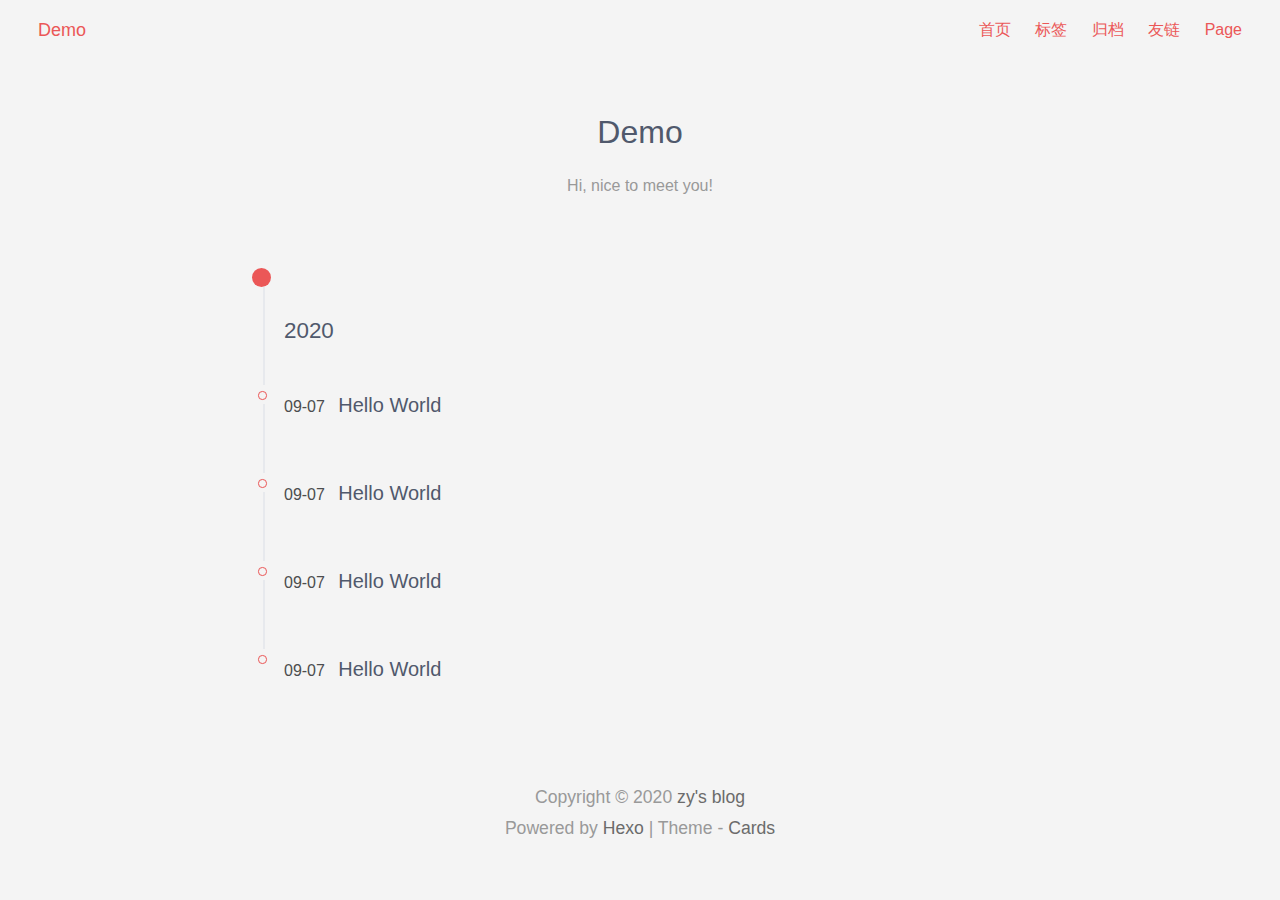
==== archives/index.html @ c67e8f15 "Site updated: 2020-09-08 10:59:44" ====
<!DOCTYPE html>
<html lang="en">
    <head>
    <meta charset="utf-8">

    

    <!-- 渲染优化 -->
    <meta name="renderer" content="webkit">
    <meta name="force-rendering" content="webkit">
    <meta http-equiv="X-UA-Compatible" content="IE=Edge,chrome=1">
    <meta name="HandheldFriendly" content="True" >
    <meta name="apple-mobile-web-app-capable" content="yes">
    <meta name="viewport" content="width=device-width, initial-scale=1, maximum-scale=1">

    <!--icon-->

    <link rel="shortcut icon" type='image/x-icon' href="/favicon.ico">


    <!-- meta -->


<title>Archive | zy&#39;s blog</title>


    <meta name="keywords" content="iOS开发 iOS入门 iOS进阶">




    <!-- OpenGraph -->
 
    <meta property="og:type" content="website">
<meta property="og:title" content="zy&#39;s blog">
<meta property="og:url" content="https://developeryu.com/archives/index.html">
<meta property="og:site_name" content="zy&#39;s blog">
<meta property="og:locale" content="en_US">
<meta property="article:author" content="zy">
<meta property="article:tag" content="iOS开发 iOS入门 iOS进阶">
<meta name="twitter:card" content="summary_large_image">


    
<link rel="stylesheet" href="/css/style/main.css">
 



    
    
    

    

     

    <!-- custom head -->

<meta name="generator" content="Hexo 5.1.1"></head>

    <body>
        <div id="app">
            <header class="header">
    <div class="header__left">
        <a href="/" class="button">
            <span class="logo__text">
                Demo
            </span>
        </a>
    </div>
    <div class="header__right">
        
            <div class="navbar__menus">
                
                    <a href="/" class="navbar-menu button">
                        首页
                    </a>
                
                    <a href="/tags/" class="navbar-menu button">
                        标签
                    </a>
                
                    <a href="/archives/" class="navbar-menu button">
                        归档
                    </a>
                
                    <a href="/friends/" class="navbar-menu button">
                        友链
                    </a>
                
                    <a href="/page/" class="navbar-menu button">
                        Page
                    </a>
                
            </div>
        
        
        

        
        

        

        
            <a class="dropdown-icon button" id="btn-dropdown">
                <svg xmlns="http://www.w3.org/2000/svg" viewBox="0 0 20 20" width='24' height='24' fill="none" stroke="currentColor" stroke-width="0.7" stroke-linecap="round" stroke-linejoin="round">
                    <path fill="currentColor" d="M3.314,4.8h13.372c0.41,0,0.743-0.333,0.743-0.743c0-0.41-0.333-0.743-0.743-0.743H3.314c-0.41,0-0.743,0.333-0.743,0.743C2.571,4.467,2.904,4.8,3.314,4.8z M16.686,15.2H3.314c-0.41,0-0.743,0.333-0.743,0.743s0.333,0.743,0.743,0.743h13.372c0.41,0,0.743-0.333,0.743-0.743S17.096,15.2,16.686,15.2z M16.686,9.257H3.314c-0.41,0-0.743,0.333-0.743,0.743s0.333,0.743,0.743,0.743h13.372c0.41,0,0.743-0.333,0.743-0.743S17.096,9.257,16.686,9.257z"></path>
                </svg>
            </a>
            <div class="dropdown-menus" id="dropdown-menus">
                <a class="dropback-icon button" id="btn-dropback">
                    <svg xmlns="http://www.w3.org/2000/svg" viewBox="0 0 20 20" width='24' height='24' fill="none" stroke="currentColor" stroke-width="0.7" stroke-linecap="round" stroke-linejoin="round">
                        <path fill="currentColor" d="M11.469,10l7.08-7.08c0.406-0.406,0.406-1.064,0-1.469c-0.406-0.406-1.063-0.406-1.469,0L10,8.53l-7.081-7.08c-0.406-0.406-1.064-0.406-1.469,0c-0.406,0.406-0.406,1.063,0,1.469L8.531,10L1.45,17.081c-0.406,0.406-0.406,1.064,0,1.469c0.203,0.203,0.469,0.304,0.735,0.304c0.266,0,0.531-0.101,0.735-0.304L10,11.469l7.08,7.081c0.203,0.203,0.469,0.304,0.735,0.304c0.267,0,0.532-0.101,0.735-0.304c0.406-0.406,0.406-1.064,0-1.469L11.469,10z"></path>
                    </svg>
                </a>
                
                    <a href="/" class="dropdown-menu button">
                        首页
                    </a>
                
                    <a href="/tags/" class="dropdown-menu button">
                        标签
                    </a>
                
                    <a href="/archives/" class="dropdown-menu button">
                        归档
                    </a>
                
                    <a href="/friends/" class="dropdown-menu button">
                        友链
                    </a>
                
                    <a href="/page/" class="dropdown-menu button">
                        Page
                    </a>
                
            </div>
            <script>
                document.getElementById('btn-dropdown').addEventListener('click', () => {
                    const dd = document.getElementById('dropdown-menus');
                    requestAnimationFrame(() => {
                        dd.style.display = 'flex';
                        requestAnimationFrame(() => {
                            dd.style.transform = 'translateY(0)';
                            dd.style.opacity = '1';
                        });
                    });
                });
                document.getElementById('btn-dropback').addEventListener('click', () => {
                    const dd = document.getElementById('dropdown-menus');
                    dd.style.transform = 'translateY(2.25rem)';                    
                    dd.style.opacity = '0';
                    setTimeout(() => {dd.style.display = 'none';}, 350);
                });
            </script>
        
    </div>
</header>


    <div class="cover">
        <div class="cover__logo">
            
                <h1>Demo</h1>
            
        </div>
        
            <div class="cover__intro">
                <p>Hi, nice to meet you!</p>
 
            </div>
        
    </div>

            
<main class='main'>
    
        <div class="archives">
            
                    <div class="archives-item">
                        <div class="archives-left">
                            <div class="archives-icon icon-lg"></div>
                        </div>
                        <div class="archives-content">
                            <h3>2020</h3>
                        </div>
                    </div>
                
                <div class="archives-item">
                    <div class="archives-left">
                        <div class="archives-icon">

                        </div>
                    </div>
                    <span class="archives-content">
                        09-07
                        &nbsp;
                        <a href="/2020/09/07/hello-world/">
                            <span class="archives-title">
                                
                                    Hello World
                                
                            </span>
                        </a>
                        <br><br>
                    </span>
                </div>
            
                <div class="archives-item">
                    <div class="archives-left">
                        <div class="archives-icon">

                        </div>
                    </div>
                    <span class="archives-content">
                        09-07
                        &nbsp;
                        <a href="/2020/09/07/hello-world%E7%9A%84%E5%89%AF%E6%9C%AC/">
                            <span class="archives-title">
                                
                                    Hello World
                                
                            </span>
                        </a>
                        <br><br>
                    </span>
                </div>
            
                <div class="archives-item">
                    <div class="archives-left">
                        <div class="archives-icon">

                        </div>
                    </div>
                    <span class="archives-content">
                        09-07
                        &nbsp;
                        <a href="/2020/09/07/hello-world%E7%9A%84%E5%89%AF%E6%9C%AC2/">
                            <span class="archives-title">
                                
                                    Hello World
                                
                            </span>
                        </a>
                        <br><br>
                    </span>
                </div>
            
                <div class="archives-item">
                    <div class="archives-left">
                        <div class="archives-icon">

                        </div>
                    </div>
                    <span class="archives-content">
                        09-07
                        &nbsp;
                        <a href="/2020/09/07/hello-world%E7%9A%84%E5%89%AF%E6%9C%AC3/">
                            <span class="archives-title">
                                
                                    Hello World
                                
                            </span>
                        </a>
                        <br><br>
                    </span>
                </div>
            
        </div>
    
</main>

            <footer class="footer">
    


    
     
 

 
    
        
        <p class="footer-copyright">
            Copyright&nbsp;©&nbsp;2020&nbsp;<a href="/">zy&#39;s blog</a>
        </p>
    
    
    <p>Powered by <a href="https://hexo.io" target="_blank">Hexo</a> | Theme - <a href="https://github.com/ChrAlpha/hexo-theme-cards" target="_blank">Cards</a></p>
</footer>

        </div>
         

 

 

 

  



 


    


 








    </body>
</html>
---- css/style/main.css ----
:root {
  --main-color: #eb5757;
  --bg-color: #f4f4f4;
  --bg-content-color: #fff;
  --bg-menu: #eceef2;
  --bg-tag-color: #f4f4f4;
  --bg-cat-color: #c2c2c2;
  --bg-code: #eee;
  --bg-codeblock: #f8f8f8;
  --body-color: #4c4d4e;
  --title-color: #50596c;
  --border-color: rgba(0,0,0,0.1);
  --space: 3.5rem;
  --content-width: 776px;
}
::-webkit-scrollbar {
  width: 0.55rem !important;
  height: 0.4rem !important;
  background: 0 0 !important;
}
::-webkit-scrollbar-thumb {
  background: #b5b5b5 !important;
}
@media screen and (max-width: 762px) {
  ::-webkit-scrollbar {
    width: 0.25rem !important;
    height: 0.16rem !important;
  }
}
body {
  --base-font-size: 16px;
  font-size: var(--base-font-size);
  font-weight: 400;
  font-family: -apple-system, BlinkMacSystemFont, Segoe UI, Helvetica, Arial, sans-serif, Apple Color Emoji, Segoe UI Emoji;
  background-color: var(--bg-color);
  color: var(--body-color);
  transition: color 0.6s, background-color 0.6s;
  margin: 0;
  padding: 0;
  line-height: 1.8;
}
@media screen and (max-width: 650px) {
  body {
    --space: 1.5rem;
  }
}
article,
aside,
figure,
footer,
header,
nav,
section {
  display: block;
}
.main {
  margin: 0 auto;
  padding: 1.5vw 15px 0;
}
.main.tagscloud {
  margin: 0 auto;
  padding: 0 var(--space);
  max-width: 100%;
}
.main.friends {
  margin: 0 auto;
  padding: 0 var(--space);
  max-width: 100%;
}
.content-card {
  background-color: var(--bg-content-color);
  max-width: var(--content-width);
  margin: 0 auto;
  transition: background-color 0.6s;
  padding: var(--space);
  border-radius: 5px;
  box-shadow: 1px 1px 5px 0 rgba(0,0,0,0.02), 1px 1px 15px 0 rgba(0,0,0,0.03);
  transition: transform 0.3s, background-color 0.3s, box-shadow 0.6s;
}
.content-card>:first-child {
  margin-top: 0;
}
.content-card>:last-child {
  margin-bottom: 0;
}
.MathJax {
  overflow-x: auto;
  overflow-y: hidden;
}
.separate-dot:after {
  content: ' · ';
}
h1,
h2,
h3,
h4,
h5 {
  transition: color 0.6s;
  color: var(--title-color);
  margin: 2.75rem 0 1rem;
  font-family: miriam libre, -apple-system, BlinkMacSystemFont, Segoe UI, Helvetica, Arial, pingfang sc, source han sans sc, noto sans cjk sc, sarasa gothic sc, microsoft yahei, sans-serif, Apple Color Emoji, Segoe UI Emoji, Varela Round;
  font-weight: 430;
  line-height: 1.5;
}
h1 {
  font-size: 2em;
}
h2 {
  font-size: 1.6em;
}
h3 {
  font-size: 1.4em;
}
h4 {
  font-size: 1.2em;
}
h5 {
  font-size: 1.05em;
}
small {
  font-size: 0.889em;
}
b,
strong {
  font-weight: 700;
}
m,
mark {
  background: #f9de4b;
  color: #4c4d4e;
}
em {
  font-style: italic;
}
s {
  text-decoration: line-through;
}
* {
  -webkit-box-sizing: border-box;
  box-sizing: border-box;
  font-smoothing: antialiased;
  osx-font-smoothing: grayscale;
}
a {
  color: var(--main-color);
  cursor: pointer;
  text-decoration: none;
}
a:not(.button) {
  transition: opacity 0.2s;
}
a:not(.button):hover {
  opacity: 0.8;
  text-decoration: underline;
}
a .index-title {
  color: var(--title-color);
}
img {
  max-width: 100%;
}
img.lazyload {
  transition: filter 0.375s ease 0s;
}
img.lazyload:not(.loaded) {
  filter: blur(8px);
  padding-bottom: 40%;
}
hr {
  box-sizing: initial;
  height: 0;
  overflow: visible;
  margin: 15px 0;
  overflow: hidden;
  background: transparent;
  border: 0;
  border-bottom: 1px solid #dfe2e5;
  border-bottom-color: #eee;
  height: 0.1em;
  padding: 0;
  margin: 24px 0;
  background-color: #e1e4e8;
}
hr:after {
  clear: both;
}
input {
  font: inherit;
  margin: 0;
  overflow: visible;
  font-family: inherit;
  font-size: inherit;
  line-height: inherit;
}
[type=checkbox] {
  box-sizing: border-box;
  padding: 0;
}
kbd {
  display: inline-block;
  padding: 3px 5px;
  font: 11px SFMono-Regular, Consolas, Liberation Mono, Menlo, monospace;
  line-height: 10px;
  color: #444d56;
  vertical-align: middle;
  background-color: #fafbfc;
  border: 1px solid #d1d5da;
  border-radius: 3px;
  box-shadow: inset 0 -1px 0 #d1d5da;
}
blockquote {
  margin: 16px 0 16px 0;
  padding: 0 1em;
  color: #6a737d;
  border-left: 0.25em solid #dfe2e5;
}
blockquote >:first-child {
  margin-top: 0;
}
blockquote >:last-child {
  margin-bottom: 0;
}
dd {
  margin-left: 0;
}
pre {
  margin-top: 0;
  margin-bottom: 0;
  word-wrap: normal;
}
pre >code {
  padding: 0;
  margin: 0;
  font-size: 100%;
  word-break: normal;
  white-space: pre;
  background: transparent;
  border: 0;
}
pre span {
  display: inline;
  max-width: auto;
  padding: 0;
  margin: 0;
  overflow: auto;
  line-height: inherit;
  word-wrap: normal;
  background-color: initial;
  border: 0;
}
li {
  word-wrap: break-all;
}
li >p {
  margin-top: 16px;
}
li +li {
  margin-top: 0.25em;
}
dl {
  padding: 0;
}
dl dt {
  padding: 0;
  margin-top: 16px;
  font-size: 1em;
  font-style: italic;
  font-weight: 600;
}
dl dd {
  padding: 0 16px;
  margin-bottom: 20px;
}
code {
  padding: 0.2em 0.4em;
  margin: 0;
  font-size: 14px;
  background-color: var(--bg-code);
  border-radius: 3px;
}
a:active,
a:hover {
  outline-width: 0;
}
code,
kbd,
pre {
  font-family: monospace, monospace;
  font-size: 14px;
}
hr:after,
hr:before {
  display: table;
  content: "";
}
td,
th {
  padding: 0;
}
ol,
ul {
  padding-left: 0;
  margin-top: 0;
  margin-bottom: 0;
  padding-left: 2em;
}
ol ol,
ul ol {
  list-style-type: lower-roman;
}
ol ol ol,
ol ul ol,
ul ol ol,
ul ul ol {
  list-style-type: lower-alpha;
}
code,
pre {
  font-family: SFMono-Regular, Consolas, Liberation Mono, Menlo, monospace;
  font-size: 14px;
}
input::-webkit-inner-spin-button,
input::-webkit-outer-spin-button {
  margin: 0;
  appearance: none;
}
blockquote,
details,
dl,
ol,
p,
pre,
table,
ul {
  margin-top: 0px;
  margin-bottom: 20px;
}
ol ol,
ol ul,
ul ol,
ul ul {
  margin-top: 0;
  margin-bottom: 0;
}
figure {
  padding: 0;
  margin: 0;
  margin-bottom: 20px;
}
table {
  display: block;
  width: 100%;
  overflow: auto;
}
figure table {
  border: none;
  padding: 0;
  max-width: 100%;
}
figure table th {
  font-weight: 600;
}
figure table tr {
  background-color: transparent;
  border-top: none;
}
figure table td.gutter {
  padding-right: 1rem;
  text-align: right;
  background-color: transparent;
}
.highlight {
  margin-bottom: 20px;
  padding: 0.4rem;
  width: auto;
  border-radius: 3px;
}
.highlight pre {
  margin-bottom: 0;
}
.highlight table {
  margin: 0;
  padding: 0.6rem 0;
}
.highlight pre,
pre {
  padding: 0;
  overflow: auto;
  font-size: 14px;
  line-height: 1.45;
  border-radius: 3px;
}
.task-list-item {
  list-style-type: none;
}
.task-list-item +.task-list-item {
  margin-top: 3px;
}
.task-list-item input {
  margin: 0 0.2em 0.25em -1.6em;
  vertical-align: middle;
}
table {
  border-spacing: 0;
  border-collapse: collapse;
}
table th:not(.code):not(.gutter) {
  font-weight: 700;
}
table tr:not(.code):not(.gutter) {
  background-color: #f6f8fa;
}
table tr:not(.code):not(.gutter):not(.highlight) {
  background-color: transparent;
}
table tr:not(.code):not(.gutter):nth-child(2n) {
  background-color: #f6f8fa;
}
table td:not(.code):not(.gutter),
table th:not(.code):not(.gutter) {
  padding: 6px 13px;
  border: 1px solid var(--border-color);
}
overflows table {
  overflow: auto;
}
overflows table th,
overflows table td {
  white-space: nowrap;
}
.post-entry__content,
.post__content {
  text-size-adjust: 100%;
  color: var(--body-color);
  font-size: 16px;
  word-wrap: break-word;
}
.post-entry__content a,
.post__content a {
  background-color: initial;
  color: #0366d6;
  text-decoration: none;
}
.post-entry__content a:hover,
.post__content a:hover {
  text-decoration: underline;
}
.post-entry__content>.highlight,
.post__content>.highlight {
  margin: 1rem calc(0rem - var(--space)) !important;
  padding: 0.4rem var(--space) !important;
  border: none !important;
  border-radius: 0 !important;
  width: auto;
}
.post-entry__content h1,
.post__content h1,
.post-entry__content h2,
.post__content h2,
.post-entry__content h3,
.post__content h3,
.post-entry__content h4,
.post__content h4,
.post-entry__content h5,
.post__content h5,
.post-entry__content h6,
.post__content h6 {
  margin-top: 24px;
  margin-bottom: 20px;
  font-weight: 700;
  line-height: 1.25;
}
.post-entry__content h1,
.post__content h1,
.post-entry__content h2,
.post__content h2 {
  padding-bottom: 0.3em;
  border-bottom: 1px solid #eaecef;
}
.post-entry__content h6,
.post__content h6 {
  font-size: 0.875em;
  color: #6a737d;
}
.archives {
  position: relative;
  max-width: var(--content-width);
  margin: 0 auto;
}
.archives .archives-item {
  display: flex;
  margin-bottom: 1.2rem;
  position: relative;
}
.archives .archives-item .archives-left {
  flex: 0 0 auto;
  box-flex: 0;
}
.archives .archives-item .archives-icon {
  border-radius: 50%;
  color: var(--main-color);
  display: block;
  height: 1.2rem;
  text-align: center;
  width: 1.2rem;
}
.archives .archives-item .archives-icon.icon-lg {
  background: var(--main-color);
  line-height: 1.2rem;
}
.archives .archives-item .archives-content {
  flex: 1 1 auto;
  box-flex: 1;
  padding: 2px 0 2px 0.8rem;
}
.archives .archives-item .archives-content .archives-title {
  color: var(--title-color);
  font-size: 20px;
}
.archives .archives-item .archives-icon::before {
  border: 0.1rem solid var(--main-color);
  border-radius: 50%;
  content: "";
  display: block;
  height: 0.4rem;
  left: 0.4rem;
  position: absolute;
  top: 0.4rem;
  width: 0.4rem;
}
.archives .archives-item:hover .archives-icon::before {
  border: 0.1rem solid var(--main-color);
  background: var(--main-color);
  border-radius: 50%;
  content: "";
  display: block;
  height: 0.4rem;
  left: 0.4rem;
  position: absolute;
  top: 0.4rem;
  width: 0.4rem;
}
.archives .archives-item::before {
  background: #e7e9ed;
  content: "";
  height: 100%;
  left: 11px;
  position: absolute;
  top: 1.2rem;
  width: 2px;
}
.archives .archives-item:last-child::before {
  background: 0 0;
}
.links-list {
  margin: 0 auto;
  max-width: 1080px;
}
.links-list .links-content {
  display: flex;
  flex-wrap: wrap;
  margin: -8px;
  border-radius: 5px;
  align-items: flex-start;
  line-height: 1.3;
}
.links-list .links-content .links-card {
  display: flex;
  padding: 8px;
  margin: 0 auto;
  margin-top: calc(2.25 * 16px + 32px);
  color: #444;
  background: #fff;
  border-radius: 5px;
  box-shadow: 1px 5px 15px 0 rgba(0,0,0,0.3);
  justify-content: flex-start;
  align-content: flex-start;
  flex-direction: column;
  max-width: 16rem;
  width: calc(100%/4 - 16px);
}
@media screen and (max-width: 1280px) {
  .links-list .links-content .links-card {
    width: calc(100%/3 - 16px);
  }
}
@media screen and (max-width: 1080px) {
  .links-list .links-content .links-card {
    width: calc(100%/2 - 16px);
  }
}
@media screen and (max-width: 768px) {
  .links-list .links-content .links-card {
    width: calc(100%/1 - 16px);
  }
}
.links-list .links-content .links-left {
  display: flex;
  align-self: center;
}
.links-list .links-content .links-left .avatar {
  width: 64px;
  height: 64px;
  margin: 16px 8px 4px 8px;
  margin-top: calc(-1.25 * 16px - 32px);
  border-radius: 100%;
  border: 2px solid #fff;
  background: #fff;
}
.links-list .links-content .links-right {
  margin: 4px 8px;
  display: flex;
  flex-direction: column;
  text-align: center;
}
.links-list .links-content .links-right p {
  text-align: center;
}
.links-list .links-content .links-right .links-tags-wrapper {
  margin-left: -2px;
  word-break: break-all;
}
.links-list .links-content .links-right p {
  margin: 0;
}
.links-list .links-content .links-right p.links-name {
  padding-top: 6px;
  padding-bottom: 4px;
  font-weight: bold;
}
.links-list .links-content .links-right p.tags {
  display: inline;
  background: none;
  word-wrap: break-word;
  padding-right: 4px;
}
.post__with-side {
  max-width: calc(var(--content-width) + 220px * 2);
  margin: 0 auto;
}
.post-entry {
  margin-bottom: var(--space);
  position: relative;
}
.post-entry:hover {
  transform: translateY(-5px);
  box-shadow: 1px 10px 30px 0 rgba(0,0,0,0.1);
}
.post-entry__content .post-entry__title {
  color: var(--title-color);
  margin-top: 0;
  border: none;
  font-size: 1.5rem;
  font-weight: 450;
  line-height: 1.125;
}
.post-meta__cats,
.post-entry__tags {
  display: inline-block;
  position: relative;
  margin: 1em 0 0;
  z-index: 1;
}
.post-entry__link {
  position: absolute;
  top: 0;
  left: 0;
  width: 100%;
  height: 100%;
  opacity: 0;
  overflow: hidden;
  text-indent: -9999px;
  z-index: 0;
}
.post-title {
  padding: calc(var(--space) / 2) 0 calc(var(--space) / 2);
  text-align: center;
}
.post-meta__date {
  color: #808080;
}
.post-entry__meta,
.post-title__meta {
  display: block;
  z-index: 1;
  position: relative;
  font-size: 0.8em;
  opacity: 0.8;
  font-family: rubik, sans-serif;
}
.post-entry__header,
.post__header {
  margin: calc(var(--space) * -1) !important;
  margin-bottom: calc(var(--space) / 2) !important;
  overflow: hidden;
  border-radius: 5px;
}
.post-entry__header:empty,
.post__header:empty {
  display: none;
}
.post-entry__header .post-thumbnail,
.post__header .post-thumbnail {
  display: flex;
  width: 100%;
  padding-bottom: 40%;
  background-size: cover;
  background-repeat: repeat;
  background-position: 50% 50%;
  background-origin: padding-box;
  background-attachment: scroll;
}
.post__content p {
  line-height: 1.8;
}
.post__content img.inline {
  display: inline;
}
.post__content div>img,
.post__content p>img,
.post__content div>picture>img,
.post__content p>picture>img {
  display: block;
  margin: auto;
  border-radius: 4px;
}
.post__content span img {
  display: inline;
  margin: auto;
}
.post__comments {
  max-width: var(--content-width);
  margin: var(--space) auto;
  font-family: rubik, sans-serif;
}
.post__comments:empty {
  display: none;
}
.post-footer__meta {
  font-size: 14px;
  margin-top: 1.5rem;
}
.post-footer__meta>:last-child {
  margin-bottom: 0;
}
.post-tags__link,
.post-cats__link {
  display: inline-block;
  margin: 0.35em;
  font-size: 0.75em;
  text-decoration: none;
  background-color: var(--bg-cat-color);
  color: currentColor !important;
  padding: 0.25rem 0.6rem 0.25rem 0.6rem;
  border-radius: 5px;
}
.post-tags__link {
  background-color: var(--bg-tag-color);
}
.post__license {
  background-color: #f5f5f5;
  word-break: break-all;
  margin: 3em 0 1em 0;
  padding: 0.5rem 0.8rem;
  border-left: 4px solid #f44336;
  list-style: none;
}
.post__license p {
  margin: 3px 1px 3px 1px;
  padding: 0;
}
.post__expire {
  display: none;
  margin: calc(var(--space) / 2) var(--space) 0 var(--space);
  padding: 0.5rem 0.8rem;
  background: #ffffc0;
  border-left: 4px solid #fff000;
  list-style: none;
}
.post__expire p {
  color: #947600;
  margin: 3px 1px 3px 1px;
  padding: 0;
}
.cover {
  display: block;
  text-align: center;
  margin: 3rem auto 3rem auto;
}
.cover .cover__logo {
  max-width: 600px;
  height: auto;
  margin-left: auto;
  margin-right: auto;
}
.cover .cover__intro {
  color: #999;
}
.footer {
  display: block;
  align-items: center;
  justify-content: center;
  padding: 0;
  margin-top: 4rem;
  margin-bottom: 2rem;
  text-align: center;
  font-size: 1.1em;
  font-family: rubik, -apple-system, BlinkMacSystemFont, Segoe UI, Helvetica, Arial, pingfang sc, noto sans cjk sc, sarasa gothic sc, microsoft yahei, sans-serif, Apple Color Emoji, Segoe UI Emoji, Varela Round;
  color: #999;
}
.footer * {
  margin: 0 auto;
  margin-block-start: 0em;
  margin-block-end: 0em;
  margin-inline-start: 0px;
  margin-inline-end: 0px;
}
.footer >span {
  margin: 0 0.35em;
}
.footer a {
  color: #6b6b6b;
  text-decoration: none;
}
.footer svg {
  margin-right: 0.2rem;
}
.header {
  display: flex;
  justify-content: space-between;
  align-items: center;
  min-height: 60px;
  padding: 0 calc(var(--space) / 2);
  top: 0;
  z-index: 10;
}
.header .header__left,
.header .header__right {
  display: flex;
  align-items: center;
  font-family: rubik, sans-serif, Varela Round;
}
.header .header__left .logo__text {
  font-size: 18px;
  padding: 16px 10px 16px 10px;
  border-radius: 5px;
}
.header .header__right .navbar__menus {
  padding: 0 0 0 15px;
}
.header .header__right .navbar__menus .navbar-menu {
  font-size: 16px;
  padding: 16px 10px 16px 10px;
  border-radius: 5px;
}
.header .header__right .navbar__menus .navbar-menu:hover {
  background-color: var(--bg-menu);
}
.header .header__right #btn-search,
.header .header__right #btn-toggle-dark {
  padding: 16px 10px 16px 10px;
}
.header .header__right #b2t {
  display: none;
  width: 40px;
  height: 40px;
  position: fixed;
  z-index: 1001;
  right: 20px;
  bottom: 30px;
  background: none;
}
.header .header__right .dropdown-icon {
  display: none;
  padding: 16px 10px 16px 10px;
  border: 0 !important;
  background-color: transparent;
}
.header .header__right .dropdown-icon * {
  width: 20px;
  height: 20px;
}
.header .header__right .dropdown-menus {
  display: none;
  background: var(--bg-content-color);
  position: absolute;
  left: 10px;
  right: 10px;
  top: 10px;
  z-index: 10000;
  border-radius: 6px;
  padding: 24px;
  justify-items: center;
  justify-content: center;
  flex-direction: column;
  transition: all 0.35s ease;
  transform: translateY(2.25rem);
  opacity: 0;
}
.header .header__right .dropdown-menus .dropback-icon {
  position: absolute;
  top: 10px;
  right: 10px;
  padding: 16px 10px 16px 10px;
  border: 0 !important;
  background-color: transparent;
}
.header .header__right .dropdown-menus .dropback-icon * {
  width: 20px;
  height: 20px;
}
.header .header__right .dropdown-menus .dropdown-menu {
  padding: 10px;
}
@media screen and (max-width: 764px) {
  .navbar__menus {
    display: none !important;
  }
  .dropdown-icon {
    display: block !important;
  }
}
nav {
  display: block;
  max-width: var(--content-width);
  margin: 0 auto;
  height: 2.166rem;
}
nav .pagination_prev {
  float: left;
}
nav .pagination_next {
  float: right;
}
nav a {
  margin: 0 10px;
  padding: 3px 10px;
  background-color: transparent;
  border: 2px dashed var(--main-color);
}
nav a:hover {
  border: 2px solid var(--main-color);
  background-color: var(--main-color);
  color: var(--bg-content-color);
  text-decoration: none;
}
.search-form {
  display: flex;
  justify-content: flex-start;
  margin-top: 1.5rem;
}
.search-form .search-input {
  flex: 1 1 auto;
  border: 1px solid #dbdbdb;
  background-color: #fff;
  border-radius: 4px 0 0 4px;
}
.search-form #search-input {
  width: 100%;
}
.search-form .search-button {
  border-radius: 0 4px 4px 0;
  padding: 0 0.35rem 0 0.35rem;
  background-color: #3273dc;
  border-color: transparent;
  color: #fff;
}
a.search-result__link {
  color: inherit;
}
a.search-result__link:hover {
  text-decoration: none;
}
.post-side {
  display: block;
  height: 0;
  float: right;
  position: -webkit-sticky;
  position: sticky;
  top: calc(60px + 10px);
}
.post-side .post-side__toc {
  display: block;
}
.post-side .post-side__toc .toc {
  display: none;
  width: 220px;
  font-size: 14px;
  overflow: auto;
  height: calc(100vh - 60px - 20px);
  list-style-type: none;
  padding-left: 0.6em;
}
.post-side .post-side__toc .toc .toc-child {
  padding-left: 0.35em;
  list-style-type: none;
}
@media screen and (max-width: 1246px) {
  .post-side {
    width: calc(100vw / 6 - 20px);
  }
  .post-side .post-side__toc .toc {
    width: calc(100vw / 6 - 20px);
  }
  .post,
  .post__comments {
    max-width: calc(100vw / 6 * 4);
    width: calc(100vw / 6 * 4);
  }
}
@media screen and (min-width: 1080px) {
  .post-side .post-side__toc .toc {
    display: block;
  }
}
@media screen and (max-width: 1080px) {
  .post,
  .post__comments {
    max-width: var(--content-width);
    width: 100%;
  }
}
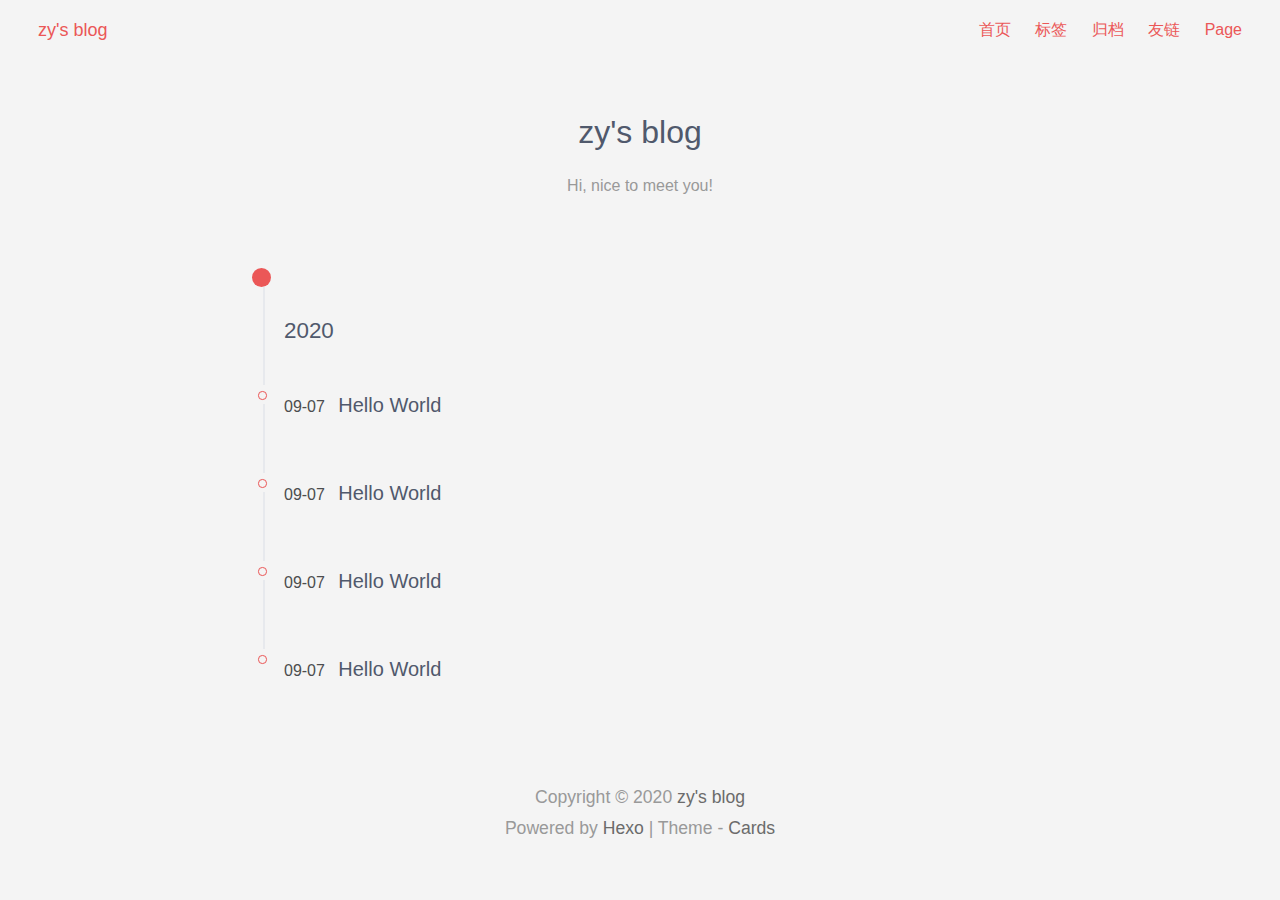
==== commit 2c85ee1c: "Site updated: 2020-09-08 12:35:45" ====
--- a/archives/index.html
+++ b/archives/index.html
@@ -15,7 +15,7 @@
 
     <!--icon-->
 
-    <link rel="shortcut icon" type='image/x-icon' href="/favicon.ico">
+    <link rel="shortcut icon" type='image/x-icon' href="https://developeryu.gitee.io/blogimages/main/small_logo.png">
 
 
     <!-- meta -->
@@ -65,7 +65,7 @@
     <div class="header__left">
         <a href="/" class="button">
             <span class="logo__text">
-                Demo
+                zy's blog
             </span>
         </a>
     </div>
@@ -163,7 +163,7 @@
     <div class="cover">
         <div class="cover__logo">
             
-                <h1>Demo</h1>
+                <h1>zy's blog</h1>
             
         </div>
         
@@ -188,6 +188,26 @@
                         </div>
                     </div>
                 
+                <div class="archives-item">
+                    <div class="archives-left">
+                        <div class="archives-icon">
+
+                        </div>
+                    </div>
+                    <span class="archives-content">
+                        09-07
+                        &nbsp;
+                        <a href="/2020/09/07/hello-world%E7%9A%84%E5%89%AF%E6%9C%AC/">
+                            <span class="archives-title">
+                                
+                                    Hello World
+                                
+                            </span>
+                        </a>
+                        <br><br>
+                    </span>
+                </div>
+            
                 <div class="archives-item">
                     <div class="archives-left">
                         <div class="archives-icon">
@@ -217,7 +237,7 @@
                     <span class="archives-content">
                         09-07
                         &nbsp;
-                        <a href="/2020/09/07/hello-world%E7%9A%84%E5%89%AF%E6%9C%AC/">
+                        <a href="/2020/09/07/hello-world%E7%9A%84%E5%89%AF%E6%9C%AC3/">
                             <span class="archives-title">
                                 
                                     Hello World
@@ -248,26 +268,6 @@
                     </span>
                 </div>
             
-                <div class="archives-item">
-                    <div class="archives-left">
-                        <div class="archives-icon">
-
-                        </div>
-                    </div>
-                    <span class="archives-content">
-                        09-07
-                        &nbsp;
-                        <a href="/2020/09/07/hello-world%E7%9A%84%E5%89%AF%E6%9C%AC3/">
-                            <span class="archives-title">
-                                
-                                    Hello World
-                                
-                            </span>
-                        </a>
-                        <br><br>
-                    </span>
-                </div>
-            
         </div>
     
 </main>
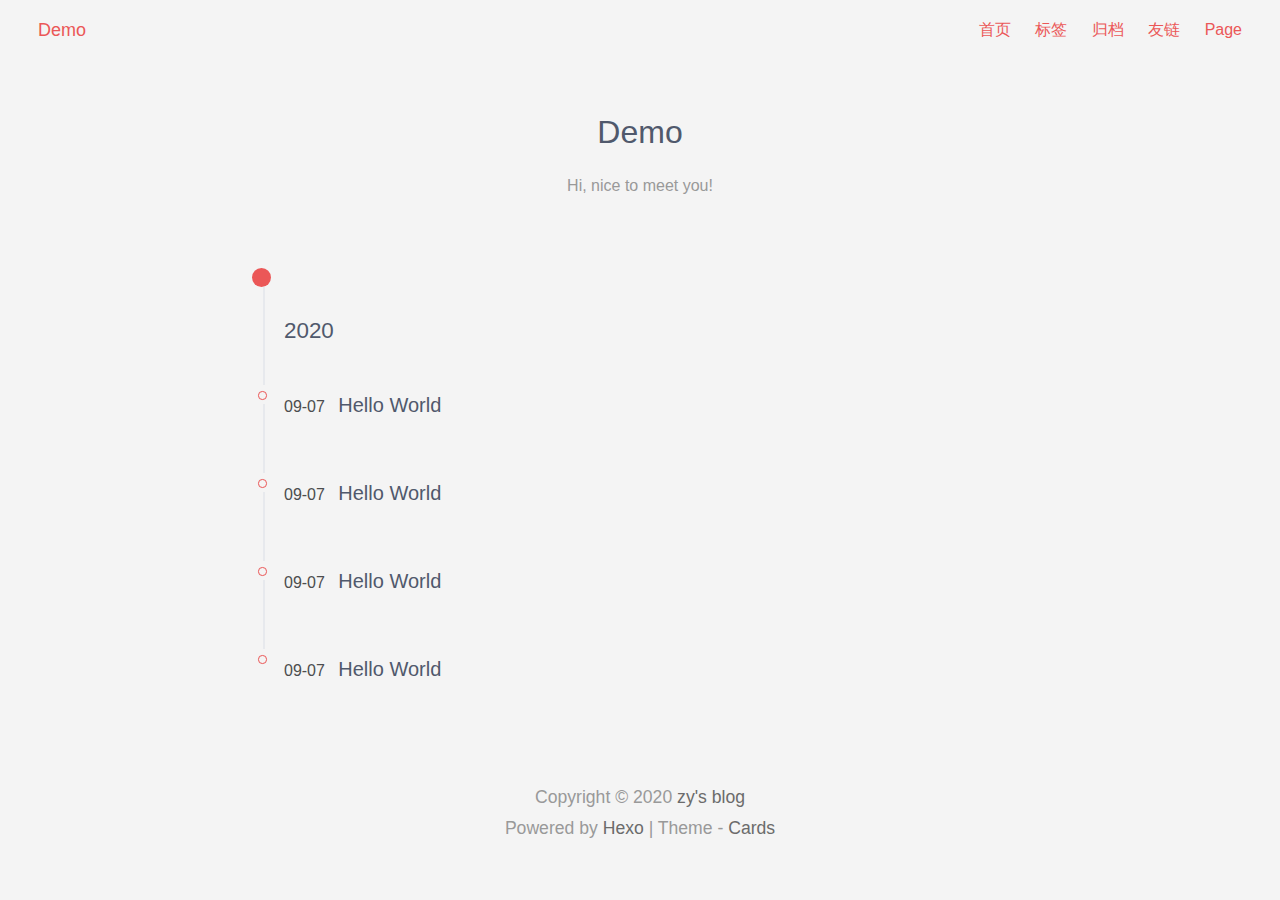
==== commit 640d329b: "Site updated: 2020-09-08 14:05:48" ====
--- a/archives/index.html
+++ b/archives/index.html
@@ -65,7 +65,7 @@
     <div class="header__left">
         <a href="/" class="button">
             <span class="logo__text">
-                zy's blog
+                Demo
             </span>
         </a>
     </div>
@@ -163,7 +163,7 @@
     <div class="cover">
         <div class="cover__logo">
             
-                <h1>zy's blog</h1>
+                <h1>Demo</h1>
             
         </div>
         
@@ -237,7 +237,7 @@
                     <span class="archives-content">
                         09-07
                         &nbsp;
-                        <a href="/2020/09/07/hello-world%E7%9A%84%E5%89%AF%E6%9C%AC3/">
+                        <a href="/2020/09/07/hello-world%E7%9A%84%E5%89%AF%E6%9C%AC2/">
                             <span class="archives-title">
                                 
                                     Hello World
@@ -257,7 +257,7 @@
                     <span class="archives-content">
                         09-07
                         &nbsp;
-                        <a href="/2020/09/07/hello-world%E7%9A%84%E5%89%AF%E6%9C%AC2/">
+                        <a href="/2020/09/07/hello-world%E7%9A%84%E5%89%AF%E6%9C%AC3/">
                             <span class="archives-title">
                                 
                                     Hello World
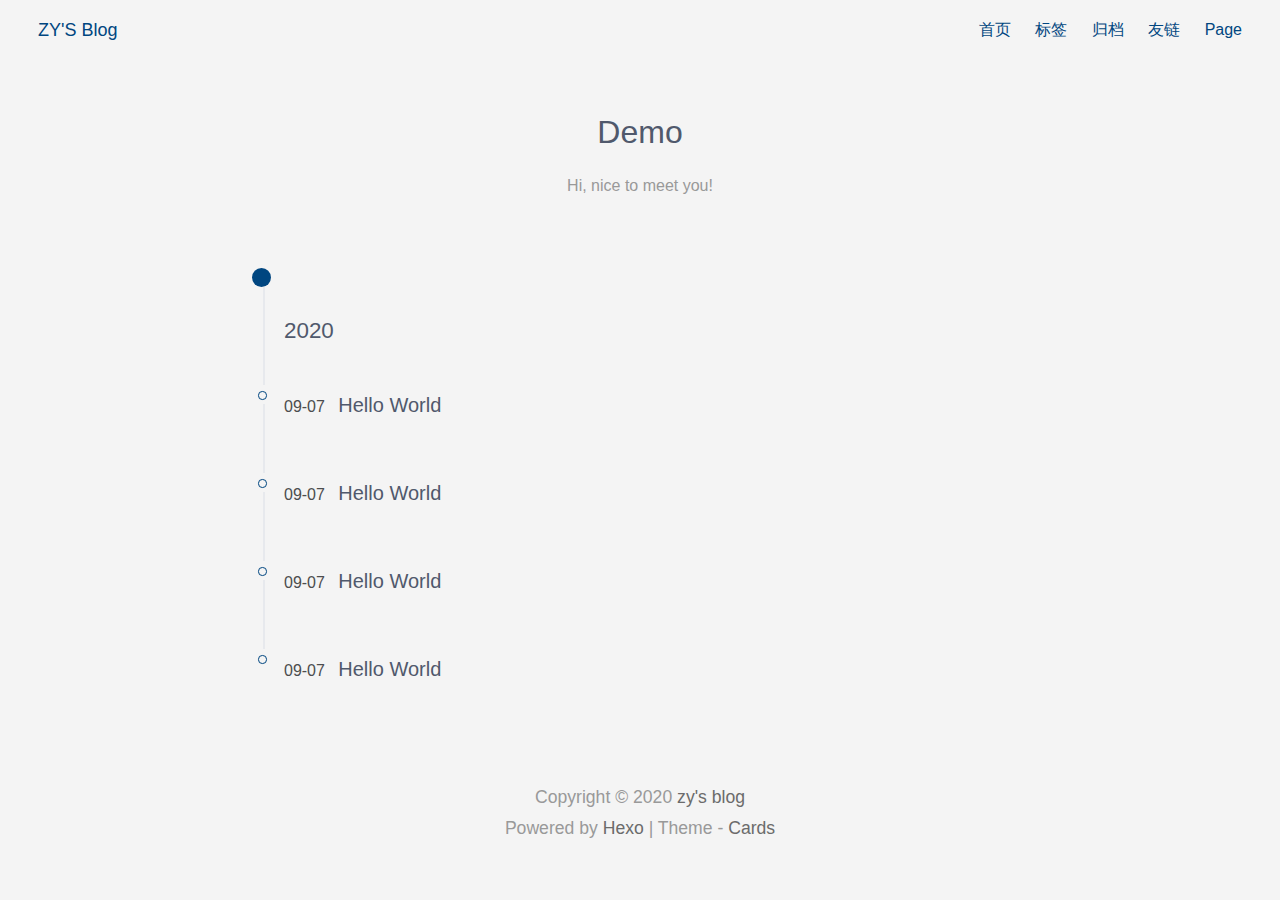
==== commit 1e0881ff: "Site updated: 2020-09-08 14:37:13" ====
--- a/archives/index.html
+++ b/archives/index.html
@@ -65,7 +65,7 @@
     <div class="header__left">
         <a href="/" class="button">
             <span class="logo__text">
-                Demo
+                ZY'S Blog
             </span>
         </a>
     </div>
@@ -197,7 +197,7 @@
                     <span class="archives-content">
                         09-07
                         &nbsp;
-                        <a href="/2020/09/07/hello-world%E7%9A%84%E5%89%AF%E6%9C%AC/">
+                        <a href="/2020/09/07/hello-world/">
                             <span class="archives-title">
                                 
                                     Hello World
@@ -217,7 +217,7 @@
                     <span class="archives-content">
                         09-07
                         &nbsp;
-                        <a href="/2020/09/07/hello-world/">
+                        <a href="/2020/09/07/hello-world%E7%9A%84%E5%89%AF%E6%9C%AC2/">
                             <span class="archives-title">
                                 
                                     Hello World
@@ -237,7 +237,7 @@
                     <span class="archives-content">
                         09-07
                         &nbsp;
-                        <a href="/2020/09/07/hello-world%E7%9A%84%E5%89%AF%E6%9C%AC2/">
+                        <a href="/2020/09/07/hello-world%E7%9A%84%E5%89%AF%E6%9C%AC/">
                             <span class="archives-title">
                                 
                                     Hello World
--- a/css/style/main.css
+++ b/css/style/main.css
@@ -1,5 +1,5 @@
 :root {
-  --main-color: #eb5757;
+  --main-color: #004680;
   --bg-color: #f4f4f4;
   --bg-content-color: #fff;
   --bg-menu: #eceef2;
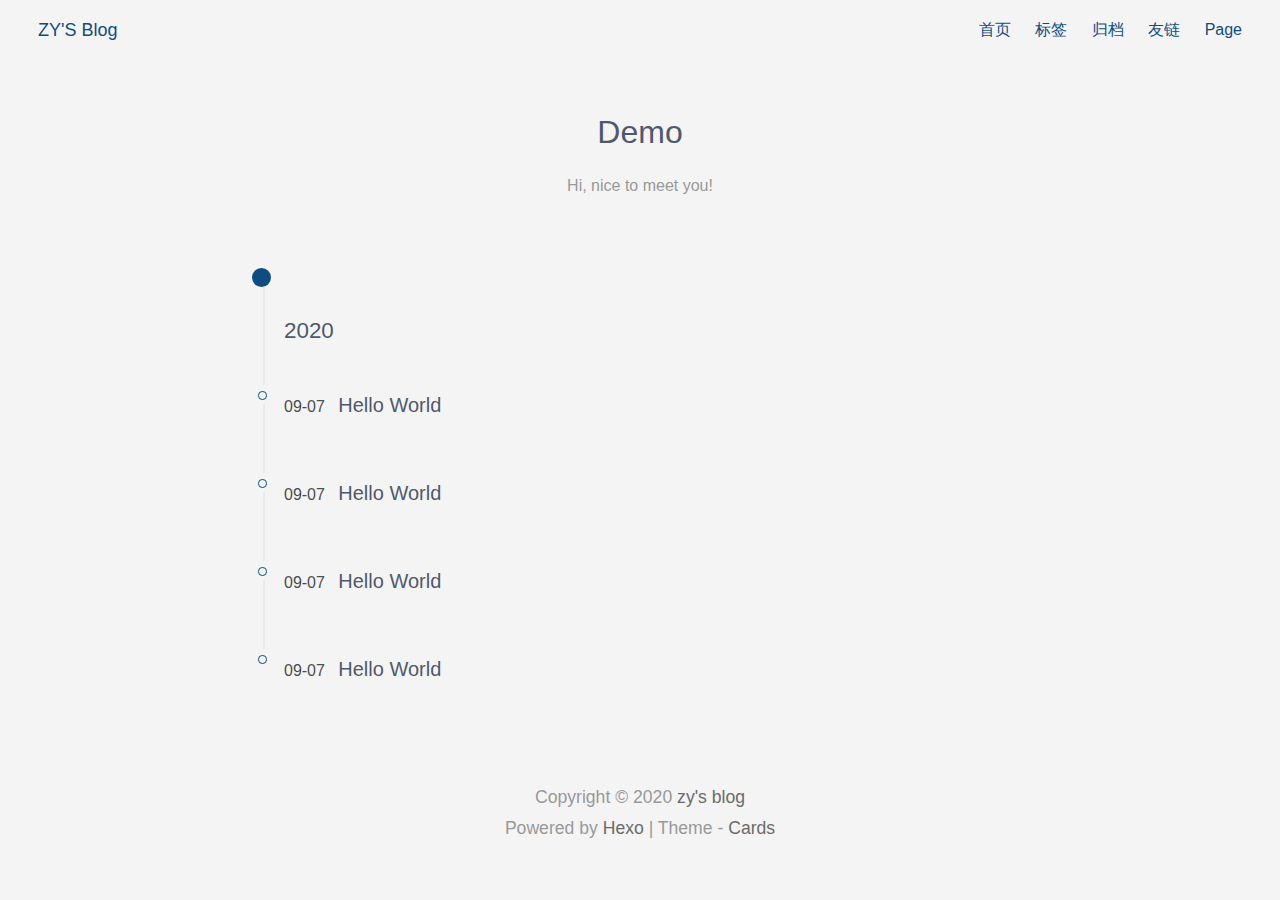
==== commit 317abe56: "Site updated: 2020-09-08 14:38:10" ====
--- a/archives/index.html
+++ b/archives/index.html
@@ -217,7 +217,7 @@
                     <span class="archives-content">
                         09-07
                         &nbsp;
-                        <a href="/2020/09/07/hello-world%E7%9A%84%E5%89%AF%E6%9C%AC2/">
+                        <a href="/2020/09/07/hello-world%E7%9A%84%E5%89%AF%E6%9C%AC/">
                             <span class="archives-title">
                                 
                                     Hello World
@@ -237,7 +237,7 @@
                     <span class="archives-content">
                         09-07
                         &nbsp;
-                        <a href="/2020/09/07/hello-world%E7%9A%84%E5%89%AF%E6%9C%AC/">
+                        <a href="/2020/09/07/hello-world%E7%9A%84%E5%89%AF%E6%9C%AC2/">
                             <span class="archives-title">
                                 
                                     Hello World
--- a/css/style/main.css
+++ b/css/style/main.css
@@ -1,5 +1,5 @@
 :root {
-  --main-color: #004680;
+  --main-color: #0f4c81;
   --bg-color: #f4f4f4;
   --bg-content-color: #fff;
   --bg-menu: #eceef2;
